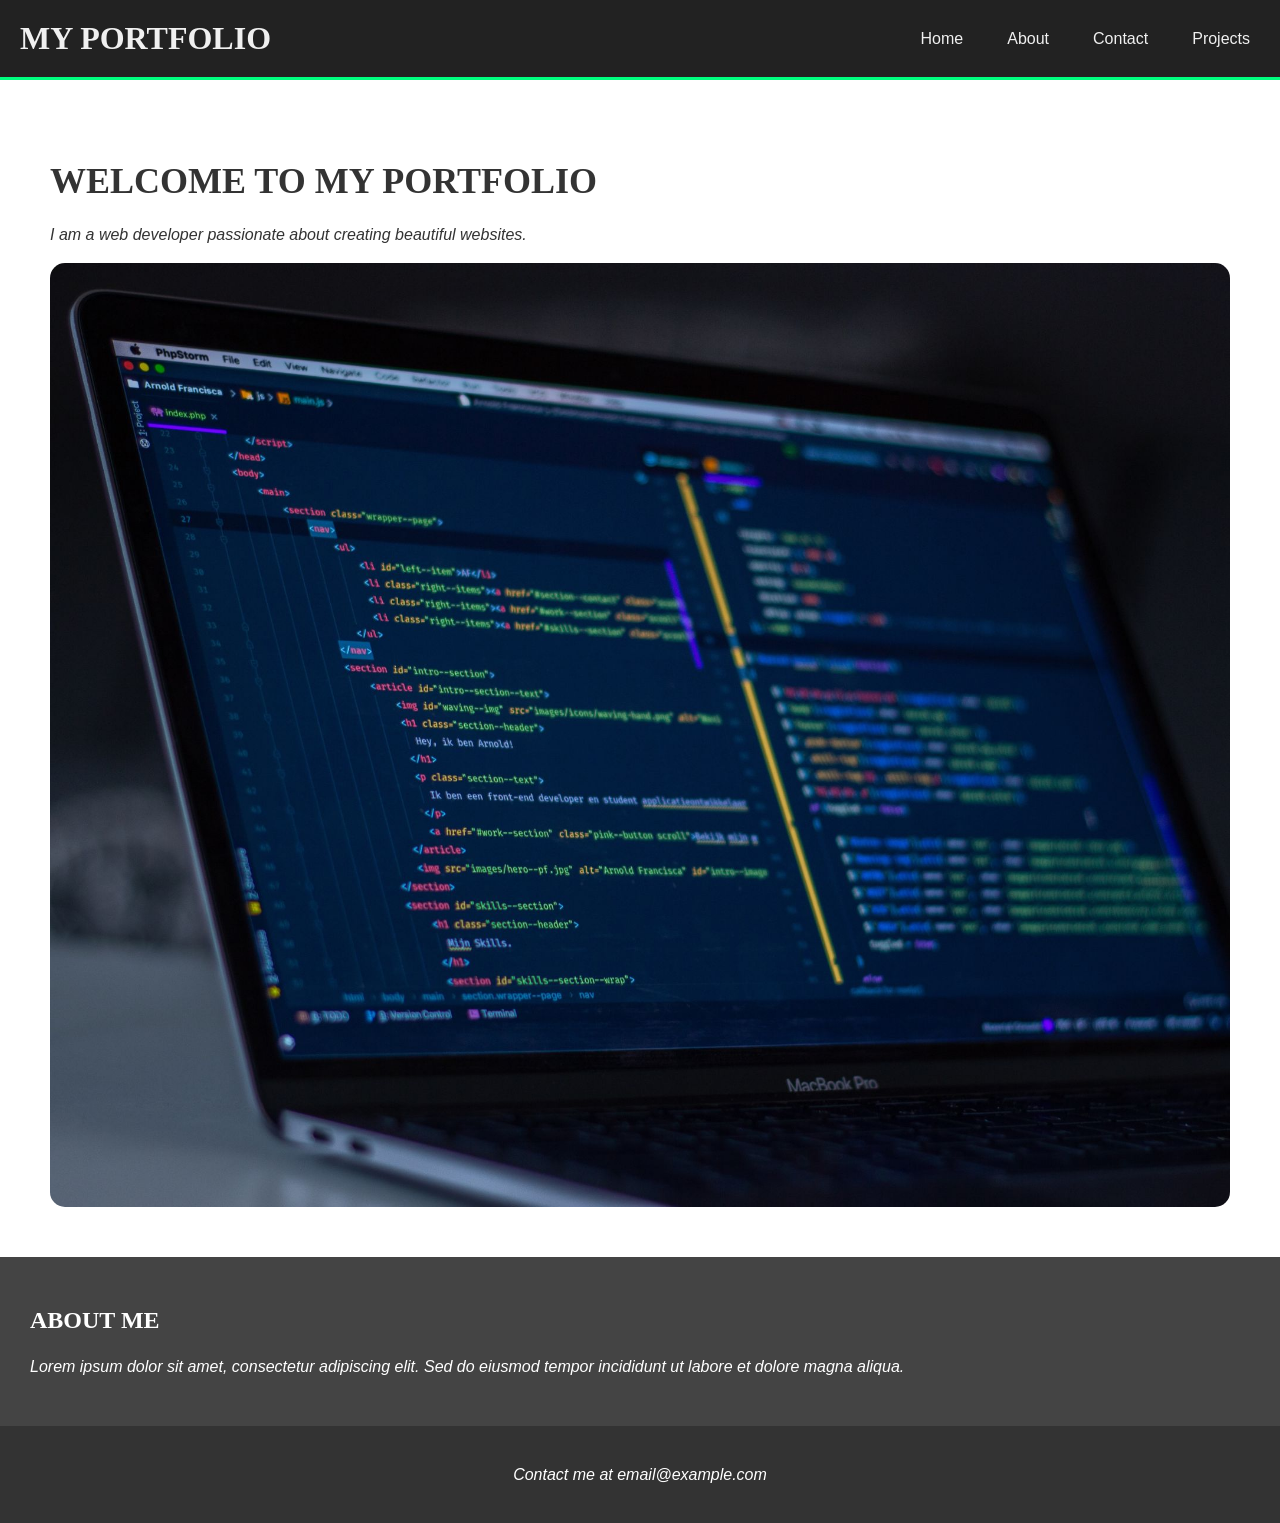
==== index.html @ 85259066 "Initial commit" ====
<!DOCTYPE html>
<html lang="en">
<head>
    <meta charset="UTF-8">
    <meta name="viewport" content="width=device-width, initial-scale=1.0">
    <title>Portfolio</title>
    <link rel="stylesheet" href="css/styles.css">
</head>
<body>
    <header class="header">
        <h1>My Portfolio</h1>
        <!-- Navigation missing -->
        <nav>
            <a href="index.html">Home</a>
            <a href="about.html">About</a>
            <a href="contact.html">Contact</a>
            <a href="projects.html">Projects</a>
        </nav>
    </header>

    <main class="hero">
        <h2>Welcome to My Portfolio</h2>
        <p>I am a web developer passionate about creating beautiful websites.</p>
        <img src="images/hero.jpg" alt="Hero-image" title="Hero image" />
    </main>

    <section class="intro">
        <h2>About Me</h2>
        <p>Lorem ipsum dolor sit amet, consectetur adipiscing elit. Sed do eiusmod tempor incididunt ut labore et dolore magna aliqua.</p>
    </section>

    <footer class="footer">
        <p>Contact me at email@example.com</p>
    </footer>
</body>
</html>
---- css/styles.css ----
/* General styling */
body {
    font-family: Arial;
    margin: 0;
    padding: 0;
    color: #333;
}

/* Header styling with missing alignment */
.header {
    background-color: #222;
    color: #f0f0f0;
    padding: 20px;
    display: flex;
    justify-content: space-between;
    align-items: center;
    border-bottom: 3px solid #00ff7f;
}

.header h1 {
    margin: 0;
    color: #f0f0f0;
}

/* Navigation styling missing completely */
nav{
    display: flex;
    gap:1.5rem
}

nav a{
    color: #f0f0f0;
    text-align: right;
    text-decoration: none;
    transition: color 0.3s ease;
    padding: 5px 10px;
    border-radius: 4px;
}

/* Pseudo-classes*/
nav a:active {
  color: #00ff7f;
}

/*About styling*/
#background {
    padding: 50px;
    color: #ffffff;
    background-color: #333;
    border: 2px solid #00ff7f;
    border-radius: 10px;
    margin: 20px;
}

/* Combination selectors*/
#background p + h2 {
    margin-bottom: 15px;
    font-style: italic;
}

#my-photo {
    background-color: #333;
    border-radius: 10px;
    color: #ffffff;
    padding: 50px;
    margin: 20px;
}

/* Responsive adjustments */
@media (max-width: 768px) {
  #background {
    padding: 20px;
  }
}

/* Hero styling*/
.hero {
    padding: 50px;
    background-size:auto;
    background-position: center;
    color: #333;
}

.hero h2 {
    font-size: 36px;
    margin-bottom: 20px;
}

.hero img{
    width: 100%;
    display: block;
    margin: 0 auto;
}

/* Intro styling*/
.intro {
    padding: 30px;
    background-color: #444;
    color: #ffffff;
}
/* Form styling with hover effect */
form {
    max-width: 600px;
    margin: 20px auto 20px auto;
    padding: 20px;
    background-color: #333;
    border-radius: 10px;
    border: 2px solid #00ff7f;
}

form h2 {
    font-size: 1.2rem;
    margin-bottom: 15px;
    color: #ffffff;
    border-bottom: 2px solid#00ff7f;
    padding-bottom: 5px;
}

form h3{
    color: #ffffff;
    margin-bottom: 0;
}

form label {
    display: block;
    margin-bottom: 5px;
    font-weight: bold;
    color: #ffffff;
}

form input,
form textarea,
form select {
    display: block;
    margin-bottom: 20px;
    padding: 10px;
    border: 1px solid #00ff7f;
    border-radius: 5px;
    font-size: 16px;
}

input:focus,
textarea:focus,
select:focus {
    outline: none;
    border-color: #00ff7f;
    box-shadow: 0 2px 8px #00ff7f;
}

/* Grid layout for communication type option */
#communication-type{
    display: inline-grid;
    grid-template-columns: 0fr 1fr;
    border: none;
}

/* Button styling with hover effect */
form button {
    background-color: #ffffff;
    font-weight: bold;
    color: #333;
    border: none;
    padding: 10px 20px;
    border-radius: 5px;
    cursor: pointer;
    transition: background-color 0.3s ease;
    margin-top: 10px;
}

form button:hover {
    background-color: #00ff7f;
}

/* Box model demonstration (margin, padding, border) */
.box-demo {
  margin: 20px;
  padding: 10px;
  border: 3px solid #006d5b;
  background-color: #f9f9f9;
}

/* Block vs inline elements */
.block-example {
  display: block;
  width: 100%;
  background-color: #444;
  color: #fff;
  margin-bottom: 10px;
}

.inline-example {
  display: inline;
  color: #f4ce14;
  font-weight: bold;
  border-bottom: 2px dashed #f4ce14;
}


/* Table styling with hover effect */
table {
    border-collapse: collapse;
    width: 100%;
    margin: 20px 0;
}

th, td {
    border: 1px solid #222222;
    padding: 8px;
    text-align: left;
}

thead{
    color: #ffffff;
    background-color: grey;
}

tbody tr:hover {
  background-color: #e6ffe6;
  color: #222;
}
img {
    max-width: 100%;
    height: auto;
    border-radius: 15px;
}

/* Projects section styling */
.projects {
    grid-template-columns: repeat(auto-fit, minmax(500px, 1fr));
    gap: 20px;
    padding: 20px;
}

.projects img {
    border: 2px solid #00ff7f;
    transition: transform 0.3s ease;
}

/*  Text and colour styling variety */
h1, h2{
  text-transform: uppercase;
  font-family:Georgia, 'Times New Roman', Times, serif
}

p {
  line-height: 1.6;
  font-style: italic;
}

/* Footer styling with incorrect alignment */
.footer {
    background-color: #333;
    color: #ffffff;
    padding: 20px;
    /* Wrong alignment */
    text-align: center;
}
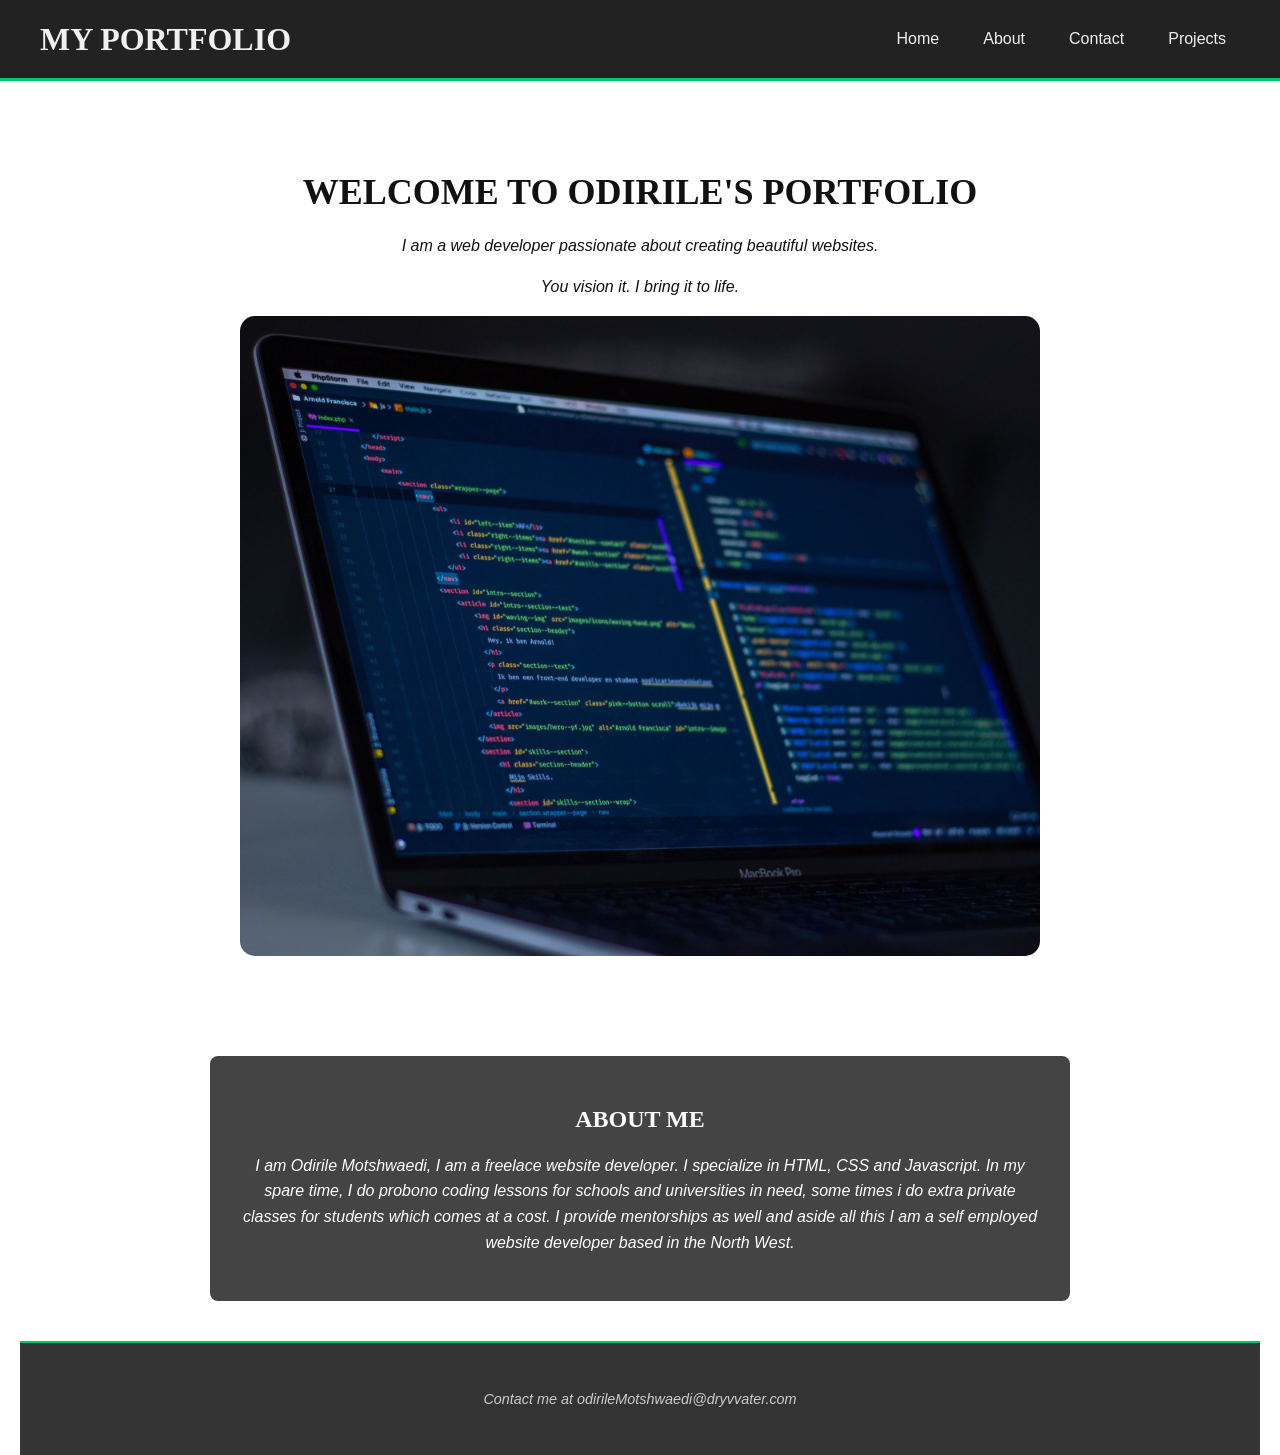
==== commit a09b57f9: "added screenshots and wireframe document" ====
--- a/index.html
+++ b/index.html
@@ -19,18 +19,19 @@
     </header>
 
     <main class="hero">
-        <h2>Welcome to My Portfolio</h2>
-        <p>I am a web developer passionate about creating beautiful websites.</p>
-        <img src="images/hero.jpg" alt="Hero-image" title="Hero image" />
+        <h2>Welcome to Odirile's Portfolio</h2>
+        <p>I am a web developer passionate about creating beautiful websites. </p>
+        <p>You vision it. I bring it to life.</p>
+        <img src="images/hero.jpg" alt="Hero-image" title="Hero image">
     </main>
 
     <section class="intro">
         <h2>About Me</h2>
-        <p>Lorem ipsum dolor sit amet, consectetur adipiscing elit. Sed do eiusmod tempor incididunt ut labore et dolore magna aliqua.</p>
+        <p>I am Odirile Motshwaedi, I am a freelace website developer. I specialize in HTML, CSS and Javascript. In my spare time, I do probono coding lessons for schools and universities in need, some times i do extra private classes for students which comes at a cost. I provide mentorships as well and aside all this I am a self employed website developer based in the North West.</p>
     </section>
 
     <footer class="footer">
-        <p>Contact me at email@example.com</p>
+        <p>Contact me at odirileMotshwaedi@dryvvater.com</p>
     </footer>
 </body>
 </html>
--- a/css/styles.css
+++ b/css/styles.css
@@ -10,11 +10,11 @@
 .header {
     background-color: #222;
     color: #f0f0f0;
-    padding: 20px;
+    padding: 20px 40px;
     display: flex;
     justify-content: space-between;
     align-items: center;
-    border-bottom: 3px solid #00ff7f;
+    border-bottom: 3px solid #00cc66;
 }
 
 .header h1 {
@@ -25,7 +25,9 @@
 /* Navigation styling missing completely */
 nav{
     display: flex;
-    gap:1.5rem
+    gap: 1rem;
+    align-items: center;
+    flex-wrap: wrap;
 }
 
 nav a{
@@ -33,13 +35,13 @@
     text-align: right;
     text-decoration: none;
     transition: color 0.3s ease;
-    padding: 5px 10px;
+    padding: 10px 14px;
     border-radius: 4px;
 }
 
 /* Pseudo-classes*/
 nav a:active {
-  color: #00ff7f;
+  color: #00994d;
 }
 
 /*About styling*/
@@ -47,7 +49,7 @@
     padding: 50px;
     color: #ffffff;
     background-color: #333;
-    border: 2px solid #00ff7f;
+    border: 2px solid #00cc66;
     border-radius: 10px;
     margin: 20px;
 }
@@ -75,10 +77,11 @@
 
 /* Hero styling*/
 .hero {
-    padding: 50px;
-    background-size:auto;
-    background-position: center;
-    color: #333;
+    padding: 60px 20px;
+    max-width: 1200px;
+    margin: 0 auto;
+    text-align: center;
+    color: #111;
 }
 
 .hero h2 {
@@ -90,6 +93,7 @@
     width: 100%;
     display: block;
     margin: 0 auto;
+    max-width: 800px;
 }
 
 /* Intro styling*/
@@ -97,28 +101,36 @@
     padding: 30px;
     background-color: #444;
     color: #ffffff;
-}
+    max-width: 800px;
+    margin: 40px auto;
+    border-radius: 8px;
+}
+.intro h2, p{
+    text-align: center;
+}
+
 /* Form styling with hover effect */
 form {
     max-width: 600px;
-    margin: 20px auto 20px auto;
-    padding: 20px;
+    margin: 40px auto;
+    padding: 30px;
     background-color: #333;
     border-radius: 10px;
-    border: 2px solid #00ff7f;
+    border: 2px solid #00cc66;
 }
 
 form h2 {
-    font-size: 1.2rem;
+    font-size: 1.4rem;
     margin-bottom: 15px;
     color: #ffffff;
-    border-bottom: 2px solid#00ff7f;
+    border-bottom: 2px solid #00cc66;
     padding-bottom: 5px;
 }
 
 form h3{
-    color: #ffffff;
-    margin-bottom: 0;
+    font-size: 1.1rem;
+    color: #ffffff;
+    margin-top: 20px;
 }
 
 form label {
@@ -128,71 +140,82 @@
     color: #ffffff;
 }
 
+/*form inputs*/
 form input,
 form textarea,
 form select {
     display: block;
     margin-bottom: 20px;
     padding: 10px;
-    border: 1px solid #00ff7f;
+    border: 1px solid #00cc66;
     border-radius: 5px;
     font-size: 16px;
-}
-
+    width: 100%;
+    box-sizing: border-box;
+}
+
+/*Form fu=ocus styles*/
 input:focus,
 textarea:focus,
 select:focus {
     outline: none;
-    border-color: #00ff7f;
-    box-shadow: 0 2px 8px #00ff7f;
+    border-color: #00cc66;
+    box-shadow: 0 2px 8px #00cc66;
 }
 
 /* Grid layout for communication type option */
 #communication-type{
-    display: inline-grid;
-    grid-template-columns: 0fr 1fr;
+    display: grid;
+    grid-template-columns: auto 1fr;
+    gap: 10px;
     border: none;
 }
 
 /* Button styling with hover effect */
 form button {
-    background-color: #ffffff;
+    display: block;
+    background-color: #00cc66;
     font-weight: bold;
-    color: #333;
+    color: #ffffff;
+    width: 100%;
     border: none;
-    padding: 10px 20px;
-    border-radius: 5px;
+    padding: 12px 24px;
+    border-radius: 6px;
     cursor: pointer;
     transition: background-color 0.3s ease;
     margin-top: 10px;
 }
 
 form button:hover {
-    background-color: #00ff7f;
+    background-color: #00994d;
 }
 
 /* Box model demonstration (margin, padding, border) */
 .box-demo {
-  margin: 20px;
-  padding: 10px;
-  border: 3px solid #006d5b;
-  background-color: #f9f9f9;
+    margin: 30px;
+    padding: 20px;
+    border: 5px solid #00994d;
+    background-color: #f9f9f9;
+    text-align: center;
+    max-width: 400px;
+    margin-left: auto;
+    margin-right: auto;
 }
 
 /* Block vs inline elements */
 .block-example {
-  display: block;
-  width: 100%;
-  background-color: #444;
-  color: #fff;
-  margin-bottom: 10px;
+    display: block;
+    width: 100%;
+    background-color: #333;
+    color: #ffffff;
+    margin-bottom: 10px;
 }
 
 .inline-example {
-  display: inline;
-  color: #f4ce14;
-  font-weight: bold;
-  border-bottom: 2px dashed #f4ce14;
+    display: inline;
+    color: #b38f00;
+    font-weight: bold;
+    border-bottom: 2px dashed #b38f00;
 }
 
 
@@ -211,12 +234,12 @@
 
 thead{
     color: #ffffff;
-    background-color: grey;
+    background-color: #444;
 }
 
 tbody tr:hover {
-  background-color: #e6ffe6;
-  color: #222;
+    background-color: #00994d;
+    color: #ffffff;
 }
 img {
     max-width: 100%;
@@ -226,32 +249,52 @@
 
 /* Projects section styling */
 .projects {
-    grid-template-columns: repeat(auto-fit, minmax(500px, 1fr));
-    gap: 20px;
+    display: grid;
+    grid-template-columns: repeat(auto-fit, minmax(300px, 1fr));
+    gap: 30px;
+    padding: 40px;
+    max-width: 1200px;
+    margin: 0 auto;
+}
+
+.projects section{
+    background: #f9f9f9;
+    border-radius: 8px;
     padding: 20px;
+    text-align: center;
+    box-shadow: 0 2px 6px rgba(0,0,0,0.1);
+    transition: transform 0.3s ease, box-shadow 0.3s ease;
+}
+
+.projects section:hover {
+    transform: translateY(-10px);
+    box-shadow: 0 6px 12px rgba(0,0,0,0.15);
 }
 
 .projects img {
-    border: 2px solid #00ff7f;
+    border: 2px solid #00cc66;
     transition: transform 0.3s ease;
 }
 
-/*  Text and colour styling variety */
+/* Text and colour styling variety */
 h1, h2{
-  text-transform: uppercase;
-  font-family:Georgia, 'Times New Roman', Times, serif
+    text-transform: uppercase;
+    font-family:Georgia, 'Times New Roman', Times, serif
 }
 
 p {
-  line-height: 1.6;
-  font-style: italic;
-}
-
-/* Footer styling with incorrect alignment */
+    line-height: 1.6;
+    font-style: italic;
+}
+
+/* Footer styling with correct alignment */
 .footer {
-    background-color: #333;
-    color: #ffffff;
-    padding: 20px;
-    /* Wrong alignment */
-    text-align: center;
+    text-align: center;
+    font-size: 0.9rem;
+    background-color: #333;
+    color: #ccc;
+    padding: 30px 20px;
+    max-width: 1200px;
+    margin: 0 auto;
+    border-top: 2px solid #00cc66;
 }
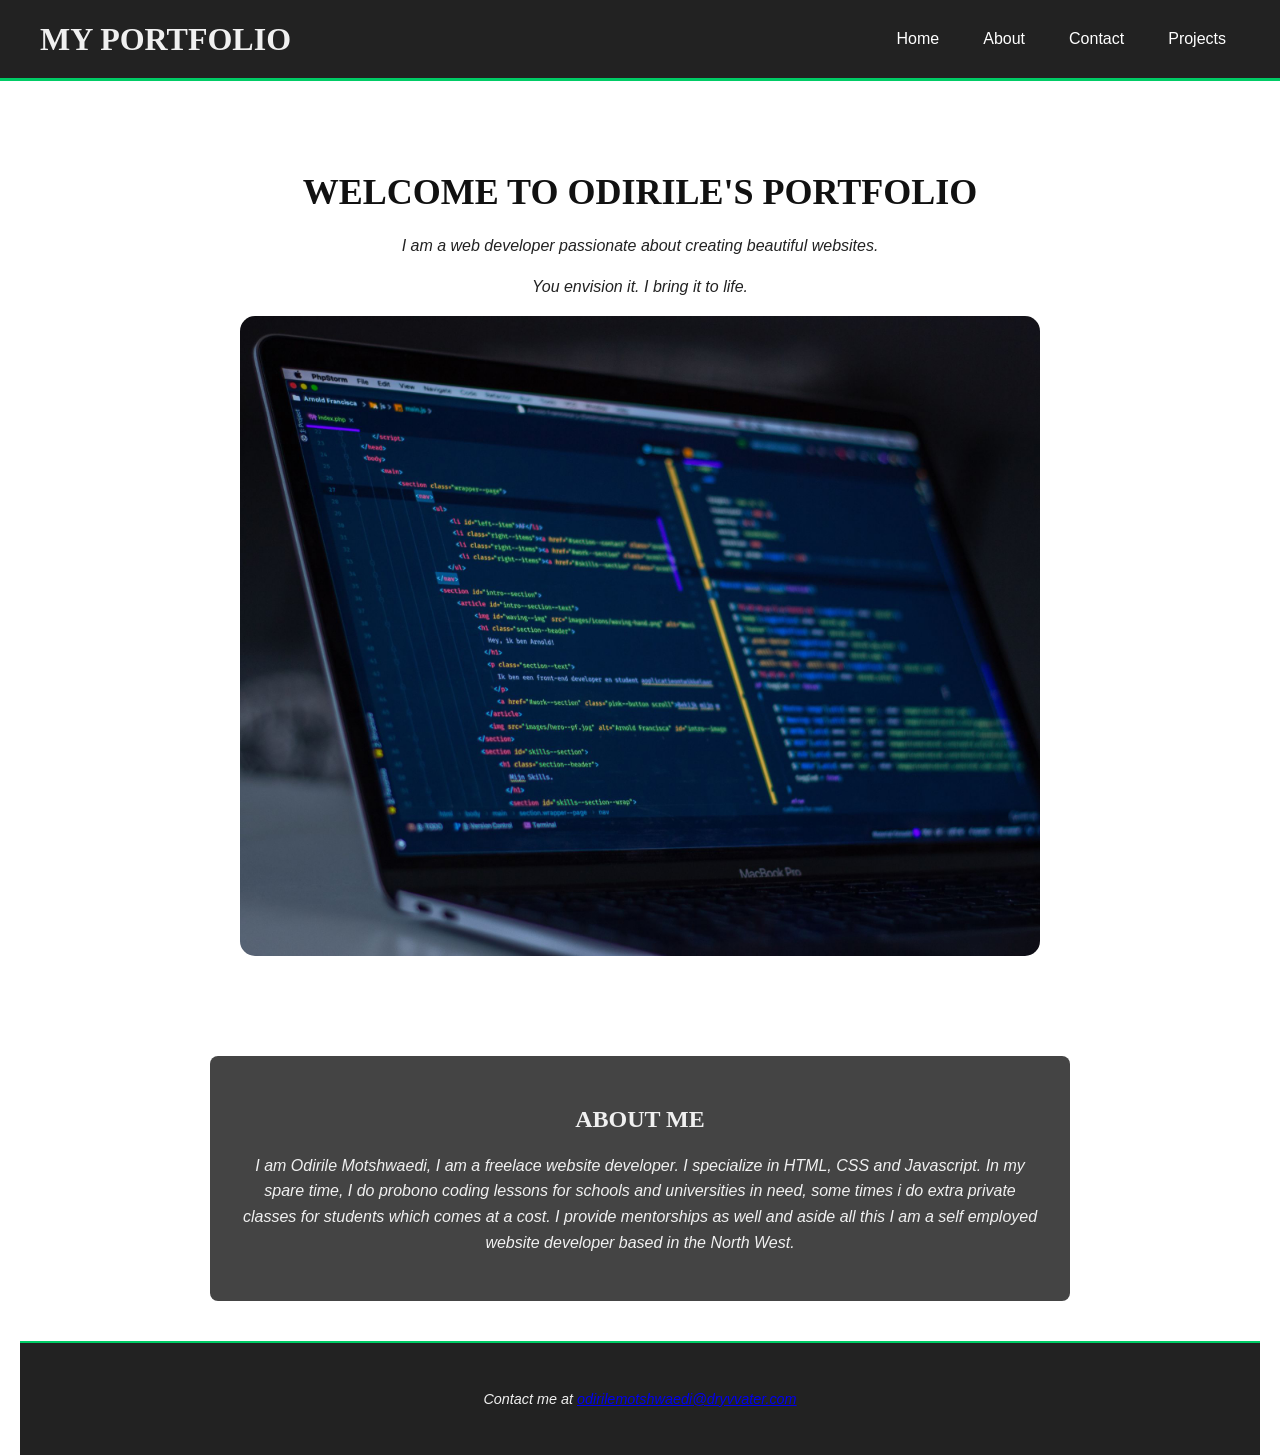
==== commit bc18fb9c: "Fixed all minor issues on all files" ====
--- a/index.html
+++ b/index.html
@@ -3,14 +3,15 @@
 <head>
     <meta charset="UTF-8">
     <meta name="viewport" content="width=device-width, initial-scale=1.0">
-    <title>Portfolio</title>
+    <meta name="description" content="Portfolio of Odirile Motshwaedi, freelance web developer in South Africa specializing in HTML, CSS, and JavaScript. Passionate about creating accessible, modern websites.">
+    <title>Odirile Motshwaedi | Freelance Web Developer Portfolio</title>
     <link rel="stylesheet" href="css/styles.css">
 </head>
 <body>
     <header class="header">
         <h1>My Portfolio</h1>
-        <!-- Navigation missing -->
-        <nav>
+        <!-- Navigation-->
+        <nav aria-label="Main Navigation">
             <a href="index.html">Home</a>
             <a href="about.html">About</a>
             <a href="contact.html">Contact</a>
@@ -18,20 +19,30 @@
         </nav>
     </header>
 
-    <main class="hero">
+    <!--Hero section including hero image-->
+    <main class="hero" role="main">
         <h2>Welcome to Odirile's Portfolio</h2>
         <p>I am a web developer passionate about creating beautiful websites. </p>
-        <p>You vision it. I bring it to life.</p>
-        <img src="images/hero.jpg" alt="Hero-image" title="Hero image">
+        <p>You envision it. I bring it to life.</p>
+        <img
+            src="images/hero.jpg"
+            alt="Hero banner showcasing web development portfolio with modern design elements"
+            title="Hero image"
+        >
     </main>
 
+    <!--Intro section with a brief description about the developer-->
     <section class="intro">
         <h2>About Me</h2>
         <p>I am Odirile Motshwaedi, I am a freelace website developer. I specialize in HTML, CSS and Javascript. In my spare time, I do probono coding lessons for schools and universities in need, some times i do extra private classes for students which comes at a cost. I provide mentorships as well and aside all this I am a self employed website developer based in the North West.</p>
     </section>
 
-    <footer class="footer">
-        <p>Contact me at odirileMotshwaedi@dryvvater.com</p>
+    <footer class="footer" aria-label="Contact information">
+        <p>Contact me at
+            <a href="mailto:odirilemotshwaedi@dryvvater.com"
+            aria-label="Email Odirile Motshwaedi"
+            >odirilemotshwaedi@dryvvater.com</a>
+        </p>
     </footer>
 </body>
 </html>
--- a/css/styles.css
+++ b/css/styles.css
@@ -9,7 +9,7 @@
 /* Header styling with missing alignment */
 .header {
     background-color: #222;
-    color: #f0f0f0;
+    color: #ffffff;
     padding: 20px 40px;
     display: flex;
     justify-content: space-between;
@@ -31,17 +31,24 @@
 }
 
 nav a{
-    color: #f0f0f0;
-    text-align: right;
+    color: #ffffff;
     text-decoration: none;
-    transition: color 0.3s ease;
+    transition: color 0.3s ease, background-color 0.3s ease;
     padding: 10px 14px;
     border-radius: 4px;
 }
 
 /* Pseudo-classes*/
-nav a:active {
-  color: #00994d;
+nav a:active,
+nav a:hover{
+    color: #006633;
+    background-color: #111111;
+}
+
+nav a:focus {
+    outline: 2px solid #00cc66;
+    outline-offset: 2px;
+    background-color: #111111;;
 }
 
 /*About styling*/
@@ -81,12 +88,13 @@
     max-width: 1200px;
     margin: 0 auto;
     text-align: center;
-    color: #111;
+    color: #222;
 }
 
 .hero h2 {
     font-size: 36px;
     margin-bottom: 20px;
+    color: #111;
 }
 
 .hero img{
@@ -100,21 +108,24 @@
 .intro {
     padding: 30px;
     background-color: #444;
-    color: #ffffff;
+    color: #f0f0f0;
     max-width: 800px;
     margin: 40px auto;
     border-radius: 8px;
 }
-.intro h2, p{
+
+.intro h2,
+.intro p {
     text-align: center;
 }
 
 /* Form styling with hover effect */
 form {
+    color: #f0f0f0;
     max-width: 600px;
     margin: 40px auto;
     padding: 30px;
-    background-color: #333;
+    background-color: #222;
     border-radius: 10px;
     border: 2px solid #00cc66;
 }
@@ -137,7 +148,7 @@
     display: block;
     margin-bottom: 5px;
     font-weight: bold;
-    color: #ffffff;
+    color: #f0f0f0;
 }
 
 /*form inputs*/
@@ -154,7 +165,7 @@
     box-sizing: border-box;
 }
 
-/*Form fu=ocus styles*/
+/*Form focus styles*/
 input:focus,
 textarea:focus,
 select:focus {
@@ -174,7 +185,7 @@
 /* Button styling with hover effect */
 form button {
     display: block;
-    background-color: #00cc66;
+    background-color: #006633;
     font-weight: bold;
     color: #ffffff;
     width: 100%;
@@ -187,14 +198,16 @@
 }
 
 form button:hover {
-    background-color: #00994d;
+    background-color: #00cc66;
+    color: #000000;
+    box-shadow: 0 2px 6px rgba(0,0,0,0.3);
 }
 
 /* Box model demonstration (margin, padding, border) */
 .box-demo {
     margin: 30px;
     padding: 20px;
-    border: 5px solid #00994d;
+    border: 5px solid #00cc66;
     background-color: #f9f9f9;
     text-align: center;
     max-width: 400px;
@@ -234,20 +247,22 @@
 
 thead{
     color: #ffffff;
-    background-color: #444;
+    background-color: #222;
 }
 
 tbody tr:hover {
-    background-color: #00994d;
-    color: #ffffff;
-}
+    background-color: #006633;
+    color: #ffffff;
+    border-left: 4px solid #00cc66; 
+}
+
 img {
     max-width: 100%;
     height: auto;
     border-radius: 15px;
 }
 
-/* Projects section styling */
+/* Projects section styling with hover effects */
 .projects {
     display: grid;
     grid-template-columns: repeat(auto-fit, minmax(300px, 1fr));
@@ -257,16 +272,24 @@
     margin: 0 auto;
 }
 
-.projects section{
+.projects article{
     background: #f9f9f9;
     border-radius: 8px;
     padding: 20px;
     text-align: center;
     box-shadow: 0 2px 6px rgba(0,0,0,0.1);
     transition: transform 0.3s ease, box-shadow 0.3s ease;
-}
-
-.projects section:hover {
+    cursor: pointer;
+}
+
+.projects h2{
+    text-align: center;
+    color: #111;
+    margin-bottom: 10px;
+    font-size: 1.25rem;
+}
+
+.projects article:hover {
     transform: translateY(-10px);
     box-shadow: 0 6px 12px rgba(0,0,0,0.15);
 }
@@ -274,6 +297,17 @@
 .projects img {
     border: 2px solid #00cc66;
     transition: transform 0.3s ease;
+}
+
+.projects img:hover {
+    transform: scale(1.05); 
+}
+
+.projects p {
+    font-size: 0.95rem;
+    color: #333;
+    margin-top: 10px;
+    line-height: 1.5;
 }
 
 /* Text and colour styling variety */
@@ -291,8 +325,8 @@
 .footer {
     text-align: center;
     font-size: 0.9rem;
-    background-color: #333;
-    color: #ccc;
+    background-color: #222;
+    color: #f0f0f0;
     padding: 30px 20px;
     max-width: 1200px;
     margin: 0 auto;
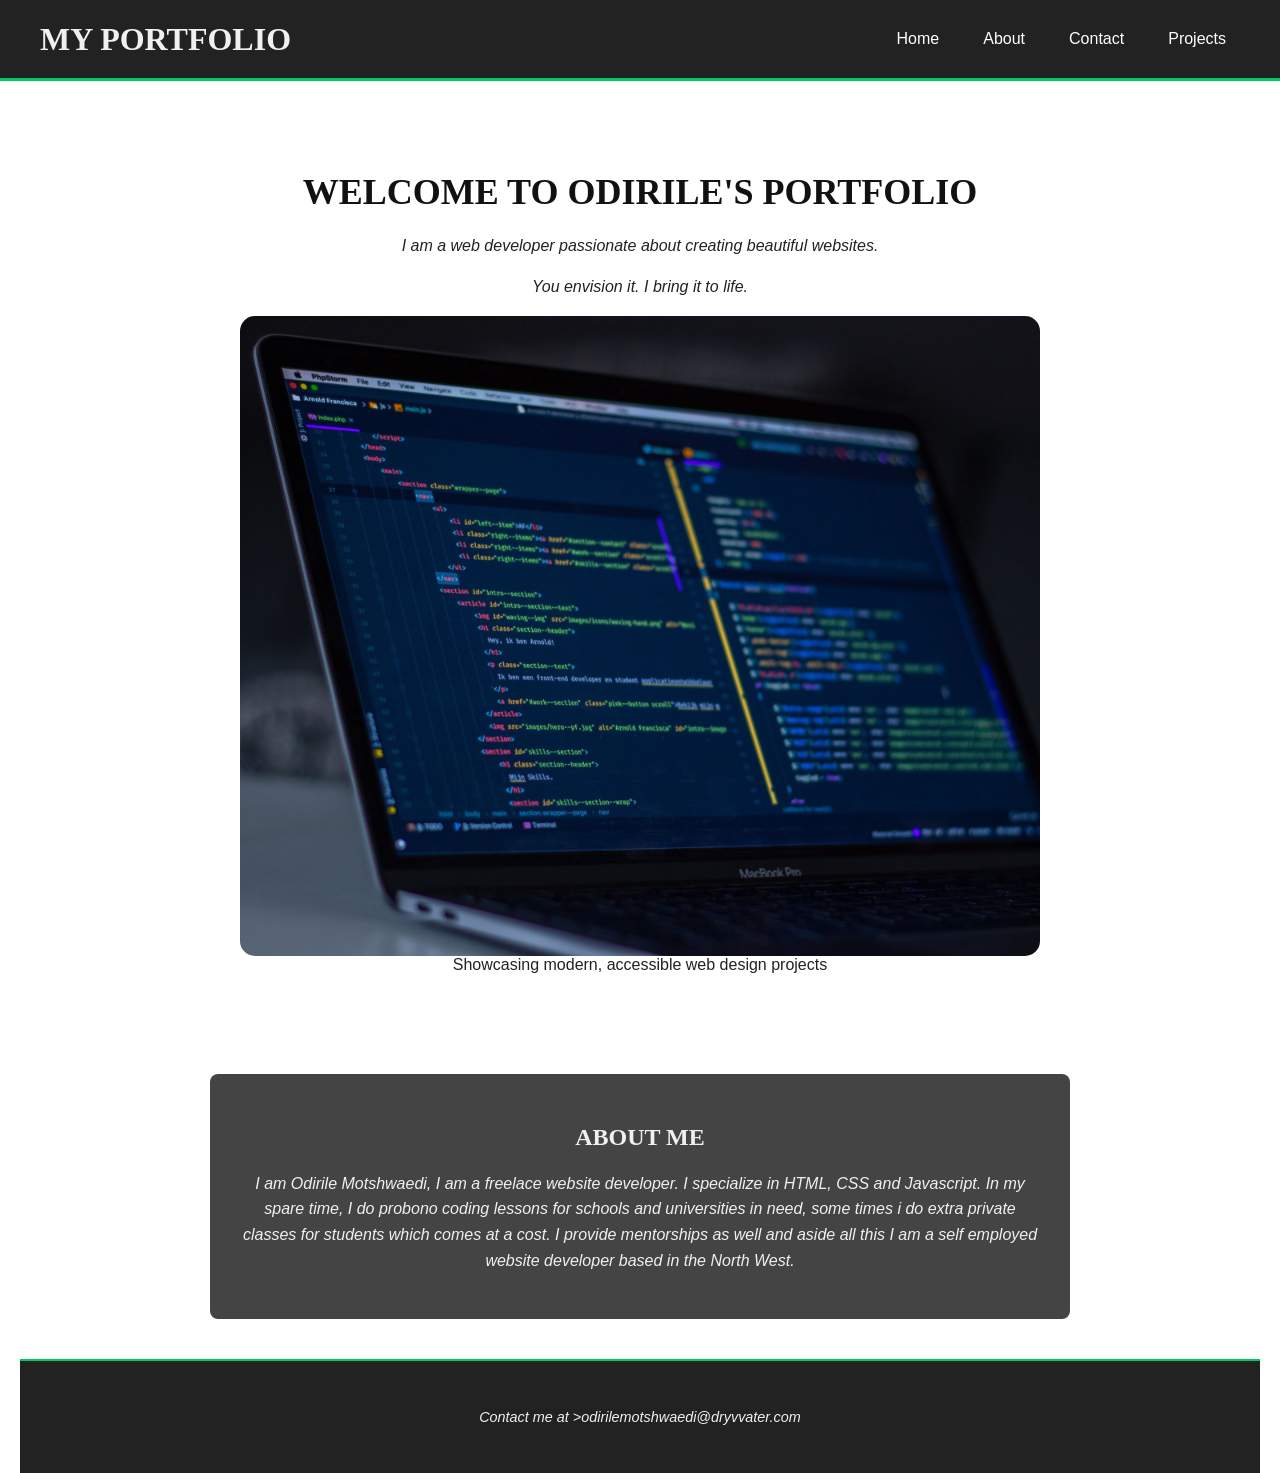
==== commit 309ef120: "Final fixed to all pages" ====
--- a/index.html
+++ b/index.html
@@ -29,6 +29,7 @@
             alt="Hero banner showcasing web development portfolio with modern design elements"
             title="Hero image"
         >
+        <figcaption>Showcasing modern, accessible web design projects</figcaption>
     </main>
 
     <!--Intro section with a brief description about the developer-->
@@ -41,6 +42,7 @@
         <p>Contact me at
             <a href="mailto:odirilemotshwaedi@dryvvater.com"
             aria-label="Email Odirile Motshwaedi"
+            rel="noopener noreferrer"></a>
             >odirilemotshwaedi@dryvvater.com</a>
         </p>
     </footer>
--- a/css/styles.css
+++ b/css/styles.css
@@ -40,15 +40,21 @@
 
 /* Pseudo-classes*/
 nav a:active,
-nav a:hover{
-    color: #006633;
-    background-color: #111111;
+nav a:hover,
+nav a:focus{
+    color: #00cc66;
+    background-color: #1a1a1a;
 }
 
 nav a:focus {
-    outline: 2px solid #00cc66;
-    outline-offset: 2px;
-    background-color: #111111;;
+    outline: 3px solid #00cc66;
+    outline-offset: 3px;
+}
+
+nav a:focus-visible,
+form button:focus-visible {
+    outline: 3px solid #00cc66;
+    outline-offset: 3px;
 }
 
 /*About styling*/
@@ -174,6 +180,32 @@
     box-shadow: 0 2px 8px #00cc66;
 }
 
+/* Button styling with hover effect */
+form button {
+    display: block;
+    background-color: #006633;
+    font-weight: bold;
+    color: #ffffff;
+    width: 100%;
+    border: none;
+    padding: 12px 24px;
+    border-radius: 6px;
+    cursor: pointer;
+    transition: background-color 0.3s ease;
+    margin-top: 10px;
+}
+
+form button:hover {
+    background-color: #00cc66;
+    color: #000000;
+    box-shadow: 0 2px 6px rgba(0,0,0,0.3);
+}
+
+form button:focus{
+    outline: 2px solid #00cc66;
+    outline-offset: 2px;
+}
+
 /* Grid layout for communication type option */
 #communication-type{
     display: grid;
@@ -182,27 +214,6 @@
     border: none;
 }
 
-/* Button styling with hover effect */
-form button {
-    display: block;
-    background-color: #006633;
-    font-weight: bold;
-    color: #ffffff;
-    width: 100%;
-    border: none;
-    padding: 12px 24px;
-    border-radius: 6px;
-    cursor: pointer;
-    transition: background-color 0.3s ease;
-    margin-top: 10px;
-}
-
-form button:hover {
-    background-color: #00cc66;
-    color: #000000;
-    box-shadow: 0 2px 6px rgba(0,0,0,0.3);
-}
-
 /* Box model demonstration (margin, padding, border) */
 .box-demo {
     margin: 30px;
@@ -231,7 +242,6 @@
     border-bottom: 2px dashed #b38f00;
 }
 
-
 /* Table styling with hover effect */
 table {
     border-collapse: collapse;
@@ -251,7 +261,7 @@
 }
 
 tbody tr:hover {
-    background-color: #006633;
+    background-color: #00cc66;
     color: #ffffff;
     border-left: 4px solid #00cc66; 
 }
@@ -291,7 +301,7 @@
 
 .projects article:hover {
     transform: translateY(-10px);
-    box-shadow: 0 6px 12px rgba(0,0,0,0.15);
+    box-shadow: 0 8px 16px rgba(0,0,0,0.2);
 }
 
 .projects img {
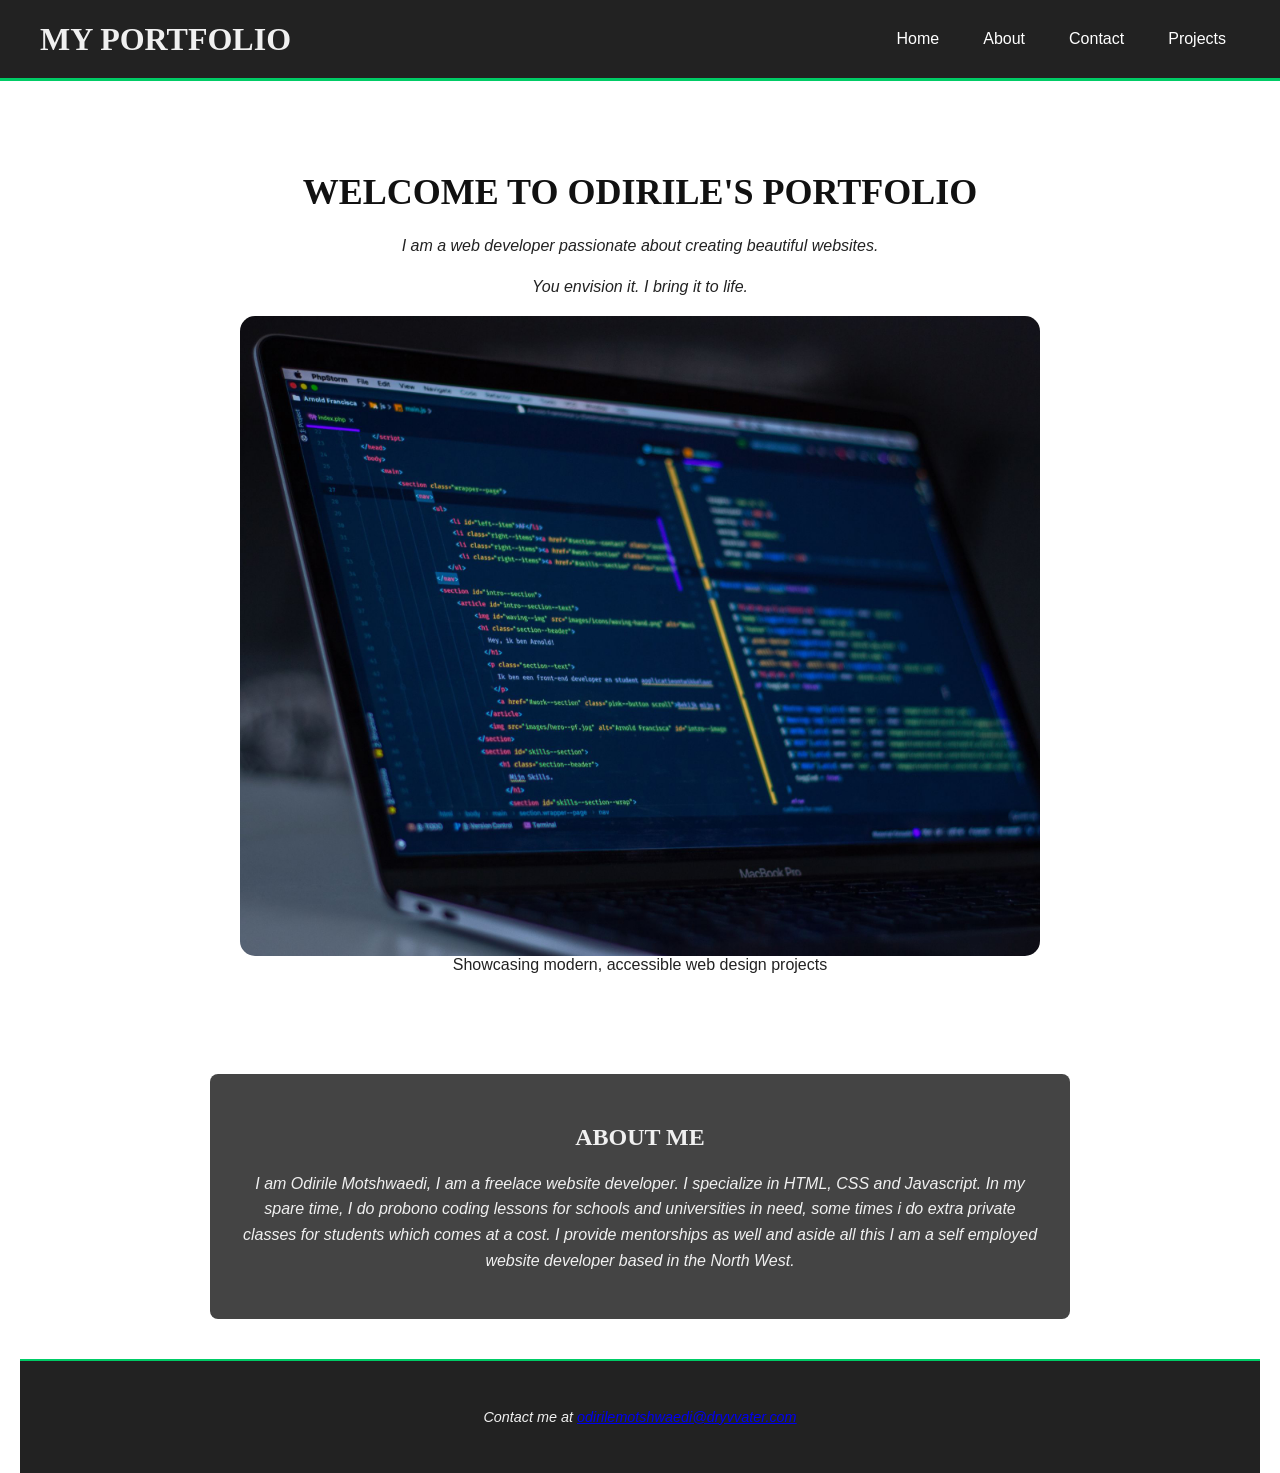
==== commit 2c05fff4: "Fixed footer type errors and wireframe pdf" ====
--- a/index.html
+++ b/index.html
@@ -39,10 +39,10 @@
     </section>
 
     <footer class="footer" aria-label="Contact information">
-        <p>Contact me at
+        <p>Contact me at 
             <a href="mailto:odirilemotshwaedi@dryvvater.com"
             aria-label="Email Odirile Motshwaedi"
-            rel="noopener noreferrer"></a>
+            rel="noopener noreferrer"
             >odirilemotshwaedi@dryvvater.com</a>
         </p>
     </footer>
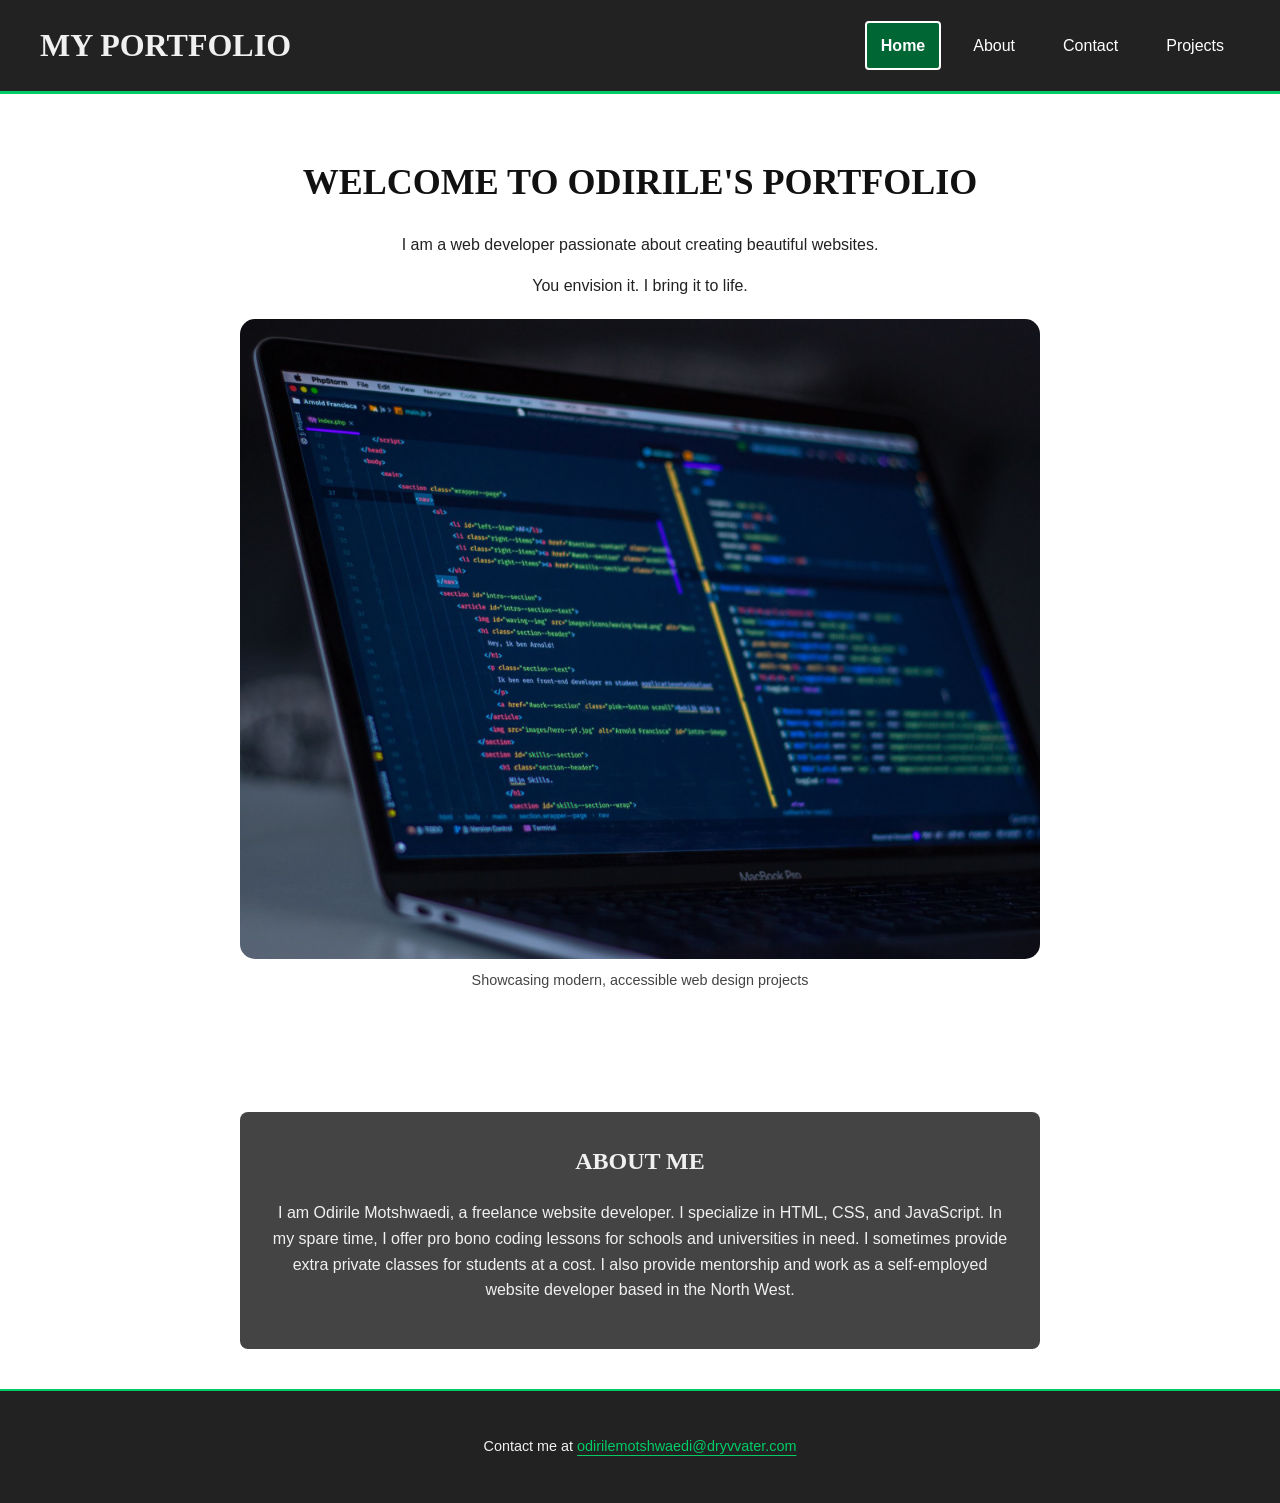
==== commit 3d75007d: "Improve portfolio accessibility, styling, and documentation" ====
--- a/index.html
+++ b/index.html
@@ -1,50 +1,98 @@
 <!DOCTYPE html>
 <html lang="en">
+
 <head>
     <meta charset="UTF-8">
     <meta name="viewport" content="width=device-width, initial-scale=1.0">
-    <meta name="description" content="Portfolio of Odirile Motshwaedi, freelance web developer in South Africa specializing in HTML, CSS, and JavaScript. Passionate about creating accessible, modern websites.">
+
+    <meta
+        name="description"
+        content="Portfolio of Odirile Motshwaedi, freelance web developer in South Africa specializing in HTML, CSS, and JavaScript. Passionate about creating accessible, modern websites."
+    >
+
     <title>Odirile Motshwaedi | Freelance Web Developer Portfolio</title>
+
     <link rel="stylesheet" href="css/styles.css">
 </head>
+
 <body>
+
     <header class="header">
         <h1>My Portfolio</h1>
-        <!-- Navigation-->
-        <nav aria-label="Main Navigation">
-            <a href="index.html">Home</a>
+
+        <!-- Navigation -->
+        <nav aria-label="Main navigation">
+            <a href="index.html" aria-current="page">Home</a>
             <a href="about.html">About</a>
             <a href="contact.html">Contact</a>
             <a href="projects.html">Projects</a>
         </nav>
     </header>
 
-    <!--Hero section including hero image-->
-    <main class="hero" role="main">
-        <h2>Welcome to Odirile's Portfolio</h2>
-        <p>I am a web developer passionate about creating beautiful websites. </p>
-        <p>You envision it. I bring it to life.</p>
-        <img
-            src="images/hero.jpg"
-            alt="Hero banner showcasing web development portfolio with modern design elements"
-            title="Hero image"
+    <main>
+
+        <!-- Hero section including hero image -->
+        <section class="hero" aria-labelledby="hero-heading">
+
+            <h2 id="hero-heading">
+                Welcome to Odirile's Portfolio
+            </h2>
+
+            <p>
+                I am a web developer passionate about creating beautiful websites.
+            </p>
+
+            <p>
+                You envision it. I bring it to life.
+            </p>
+
+            <figure>
+                <img
+                    src="images/hero.jpg"
+                    alt="Hero banner showcasing web development portfolio with modern design elements"
+                    width="800"
+                    height="450"
+                >
+
+                <figcaption>
+                    Showcasing modern, accessible web design projects
+                </figcaption>
+            </figure>
+
+        </section>
+
+        <!-- Introduction section -->
+        <section
+            class="intro"
+            aria-labelledby="intro-heading"
         >
-        <figcaption>Showcasing modern, accessible web design projects</figcaption>
+
+            <h2 id="intro-heading">About Me</h2>
+
+            <p>
+                I am Odirile Motshwaedi, a freelance website developer.
+                I specialize in HTML, CSS, and JavaScript. In my spare time,
+                I offer pro bono coding lessons for schools and universities
+                in need. I sometimes provide extra private classes for students
+                at a cost. I also provide mentorship and work as a self-employed
+                website developer based in the North West.
+            </p>
+
+        </section>
+
     </main>
 
-    <!--Intro section with a brief description about the developer-->
-    <section class="intro">
-        <h2>About Me</h2>
-        <p>I am Odirile Motshwaedi, I am a freelace website developer. I specialize in HTML, CSS and Javascript. In my spare time, I do probono coding lessons for schools and universities in need, some times i do extra private classes for students which comes at a cost. I provide mentorships as well and aside all this I am a self employed website developer based in the North West.</p>
-    </section>
-
-    <footer class="footer" aria-label="Contact information">
-        <p>Contact me at 
-            <a href="mailto:odirilemotshwaedi@dryvvater.com"
-            aria-label="Email Odirile Motshwaedi"
-            rel="noopener noreferrer"
-            >odirilemotshwaedi@dryvvater.com</a>
+    <footer class="footer">
+        <p>
+            Contact me at
+            <a
+                href="mailto:odirilemotshwaedi@dryvvater.com"
+                aria-label="Email Odirile Motshwaedi"
+            >
+                odirilemotshwaedi@dryvvater.com
+            </a>
         </p>
     </footer>
+
 </body>
-</html>
+</html>
--- a/css/styles.css
+++ b/css/styles.css
@@ -1,9 +1,36 @@
 /* General styling */
 body {
-    font-family: Arial;
+    font-family: Arial, Helvetica, sans-serif;
     margin: 0;
     padding: 0;
     color: #333;
+    line-height: 1.6;
+}
+
+*{
+    box-sizing: border-box;
+}
+    
+.container {
+    width: min(100% - 40px, 1200px);
+    margin-inline: auto;
+}
+
+/* Standard section spacing */
+section {
+    margin-block: 40px;
+}
+
+/* Consistent heading spacing */
+section h2 {
+    margin-top: 0;
+    margin-bottom: 20px;
+}
+
+/* Consistent paragraph spacing */
+section p {
+    margin-bottom: 16px;
+    line-height: 1.6;
 }
 
 /* Header styling with missing alignment */
@@ -14,6 +41,7 @@
     display: flex;
     justify-content: space-between;
     align-items: center;
+    gap: 20px;
     border-bottom: 3px solid #00cc66;
 }
 
@@ -35,63 +63,92 @@
     text-decoration: none;
     transition: color 0.3s ease, background-color 0.3s ease;
     padding: 10px 14px;
+    border: 2px solid transparent;
     border-radius: 4px;
 }
 
-/* Pseudo-classes*/
-nav a:active,
-nav a:hover,
-nav a:focus{
-    color: #00cc66;
-    background-color: #1a1a1a;
-}
-
-nav a:focus {
-    outline: 3px solid #00cc66;
-    outline-offset: 3px;
-}
-
+/*Visited links*/
+nav a:visited {
+    color: #d9f2e3;
+}
+
+/*Hover state*/
+nav a:hover{
+    color: #ffffff;
+    background-color: #006633;
+    border-color: #00cc66;
+}
+
+/*Active page state*/
+nav a[aria-current="page"]{
+    background-color: #006633; 
+    color: #ffffff;
+    border: 2px solid #ffffff;
+    font-weight: bold;
+}
+
+/*Keyboard focus state*/
 nav a:focus-visible,
 form button:focus-visible {
-    outline: 3px solid #00cc66;
-    outline-offset: 3px;
+    outline: 3px solid #ffcc00;
+    outline-offset: 4px;
+    background-color: #006633;
+    color: #ffffff;
+}
+
+/*Active link when pressed*/
+nav a:active{
+    background-color: #004d26;
+    color: #ffffff;
 }
 
 /*About styling*/
 #background {
-    padding: 50px;
+    max-width: 1200px;
+    width: calc(100% - 40px);
+    margin: 40px auto;
+    padding: 40px;
     color: #ffffff;
     background-color: #333;
     border: 2px solid #00cc66;
     border-radius: 10px;
-    margin: 20px;
 }
 
 /* Combination selectors*/
-#background p + h2 {
+#background h2 {
     margin-bottom: 15px;
     font-style: italic;
 }
 
 #my-photo {
-    background-color: #333;
+    text-align: center;
+    max-width: 600px;
+    background-color: #333333;
+    border: 2px solid #00cc66;
     border-radius: 10px;
-    color: #ffffff;
-    padding: 50px;
-    margin: 20px;
-}
-
-/* Responsive adjustments */
-@media (max-width: 768px) {
-  #background {
-    padding: 20px;
-  }
+    padding: 25px;
+    margin: 30px auto;
+}
+
+#my-photo img {
+    display: block;
+    width: 100%;
+    max-width: 350px;
+    height: auto;
+    margin: 0 auto;
+    border: 2px solid #00cc66;
+}
+
+#my-photo figcaption {
+    color: #ffffff;
+    margin-top: 15px;
 }
 
 /* Hero styling*/
 .hero {
-    padding: 60px 20px;
+    padding: 60px 0px;
     max-width: 1200px;
+    width: calc(100% - 40px);
     margin: 0 auto;
     text-align: center;
     color: #222;
@@ -104,10 +161,11 @@
 }
 
 .hero img{
+    display: block;
     width: 100%;
-    display: block;
     margin: 0 auto;
     max-width: 800px;
+    height: auto;
 }
 
 /* Intro styling*/
@@ -129,8 +187,9 @@
 form {
     color: #f0f0f0;
     max-width: 600px;
+    width: calc(100% - 40px);
     margin: 40px auto;
-    padding: 30px;
+    padding: 35px 30px;
     background-color: #222;
     border-radius: 10px;
     border: 2px solid #00cc66;
@@ -138,7 +197,7 @@
 
 form h2 {
     font-size: 1.4rem;
-    margin-bottom: 15px;
+    margin-bottom: 25px;
     color: #ffffff;
     border-bottom: 2px solid #00cc66;
     padding-bottom: 5px;
@@ -152,7 +211,7 @@
 
 form label {
     display: block;
-    margin-bottom: 5px;
+    margin-bottom: 8px;
     font-weight: bold;
     color: #f0f0f0;
 }
@@ -162,22 +221,59 @@
 form textarea,
 form select {
     display: block;
-    margin-bottom: 20px;
+    margin-top: 0;
+    margin-bottom: 8px;
     padding: 10px;
     border: 1px solid #00cc66;
     border-radius: 5px;
     font-size: 16px;
     width: 100%;
-    box-sizing: border-box;
+}
+
+/*helper text spacing*/
+form small {
+    display: block;
+    color: #f0f0f0;
+    font-size: 0.85rem;
+    margin-top: 0;
+    margin-bottom: 22px;
+    line-height: 1.5;
+}
+
+/*valid form fields */
+form input:valid:not(:placeholder-shown),
+form textarea:valid:not(:placeholder-shown){
+    border: 2px solid #00cc66;
+}
+
+
+/*Invalid form fields */
+form input:invalid:not(:placeholder-shown),
+form textarea:invalid:not(:placeholder-shown){
+    border: 2px solid #ff8080;
+}
+
+/*Submission feedback*/
+#form-feedback {
+    font-weight: bold;
+    margin: 15px 0;
+    color: #ffffff;
+    text-align: center;
+}
+
+/*Textarea*/
+form textarea {
+    min-height: 140px;
+    resize: vertical;
 }
 
 /*Form focus styles*/
 input:focus,
 textarea:focus,
 select:focus {
-    outline: none;
-    border-color: #00cc66;
-    box-shadow: 0 2px 8px #00cc66;
+    outline: 3px solid #ffcc00;
+    outline-offset: 2px;
+    border-color: #006633;
 }
 
 /* Button styling with hover effect */
@@ -190,28 +286,101 @@
     border: none;
     padding: 12px 24px;
     border-radius: 6px;
-    cursor: pointer;
     transition: background-color 0.3s ease;
-    margin-top: 10px;
-}
-
-form button:hover {
+    margin-top: 15px;
+}
+
+/*form button hover*/
+form button:hover:not(:disabled) {
     background-color: #00cc66;
     color: #000000;
-    box-shadow: 0 2px 6px rgba(0,0,0,0.3);
-}
-
-form button:focus{
-    outline: 2px solid #00cc66;
-    outline-offset: 2px;
+}
+
+/*Form button keyboard focus*/
+form button:focus-visible{
+    outline: 3px solid #ffcc00;
+    outline-offset: 4px;
+}
+
+/*Form button pressed*/
+form button:active:not(:disabled){
+    background-color: #004d26;
+    color: #ffffff;
+}
+
+/*Focused form fields*/
+form input:focus-visible,
+form textarea:focus-visible,
+form select:focus-visible{
+    outline: 3px solid #ffcc00;
+    outline-offset: 3px;
+    border-color: #ffffff;
+}
+
+/* Disabled form fields */
+form input:disabled,
+form textarea:disabled,
+form select:disabled,
+form button:disabled {
+    background-color: #555555;
+    color: #ffffff;
+    border: 1px solid #999999;
+    cursor: not-allowed;
+    opacity: 1;
+}
+
+/* Required fields */
+form input:required,
+form textarea:required {
+    border-left: 4px solid #00cc66;
+}
+
+/* Checked checkboxes */
+input[type="checkbox"]:checked {
+    accent-color: #00cc66;
+}
+
+/* Placeholder styling */
+form input::placeholder,
+form textarea::placeholder {
+    color: #666666;
+    opacity: 1;
+}
+
+/* Selection styling */
+::selection {
+    background-color: #006633;
+    color: #ffffff;
 }
 
 /* Grid layout for communication type option */
 #communication-type{
+    margin: 15px 0 25px;
+    padding: 15px;
     display: grid;
     grid-template-columns: auto 1fr;
-    gap: 10px;
-    border: none;
+    gap: 12px;
+    align-items: center;
+}
+
+#communication-type legend {
+    padding: 0 5px;
+    margin-bottom: 10px;
+}
+
+/*Radio buttons*/
+#communication-type input[type="radio"]{
+    width: auto;
+    margin: 0;
+    padding: 0;
+}
+
+#communication-type label {
+    margin: 0;
+}
+
+#communication-type input[type="radio"]:checked {
+    accent-color: #00cc66;
 }
 
 /* Box model demonstration (margin, padding, border) */
@@ -251,19 +420,52 @@
 
 th, td {
     border: 1px solid #222222;
-    padding: 8px;
+    padding: 12px;
     text-align: left;
 }
 
 thead{
     color: #ffffff;
-    background-color: #222;
-}
-
+    background-color: #222222;
+}
+
+
+/*Altering table rows*/
+tbody tr:nth-child(odd) {
+    background-color: #eeeeee;
+    color: #222222;
+}
+
+tbody tr:nth-child(even) {
+    background-color: #ffffff;
+    color: #222222;
+}
+
+/* Highlight hovered rows */
 tbody tr:hover {
-    background-color: #00cc66;
-    color: #ffffff;
-    border-left: 4px solid #00cc66; 
+    background-color: #006633;
+    color: #ffffff;
+}
+
+tbody tr:hover th,
+tbody tr:hover td {
+    background-color: transparent;
+    color: #ffffff;
+}
+
+/* Highlight the first row */
+tbody tr:first-child {
+    font-weight: bold;
+}
+
+/* Style the last row */
+tbody tr:last-child {
+    border-bottom: 3px solid #006633;
+}
+
+/* Highlight every third row */
+tbody tr:nth-child(3n) {
+    border-left: 4px solid #006633;
 }
 
 img {
@@ -272,13 +474,24 @@
     border-radius: 15px;
 }
 
+figure{
+    margin: 20px 0;
+}
+
+figcaption {
+    font-size: 0.9rem;
+    color: #444;
+    margin-top: 10px;
+}
+
 /* Projects section styling with hover effects */
 .projects {
     display: grid;
-    grid-template-columns: repeat(auto-fit, minmax(300px, 1fr));
+    grid-template-columns: repeat(auto-fit, minmax(min(100px, 300px), 1fr));
     gap: 30px;
-    padding: 40px;
     max-width: 1200px;
+    width: calc(100% - 40px);
+    padding: 40px 0;
     margin: 0 auto;
 }
 
@@ -289,7 +502,6 @@
     text-align: center;
     box-shadow: 0 2px 6px rgba(0,0,0,0.1);
     transition: transform 0.3s ease, box-shadow 0.3s ease;
-    cursor: pointer;
 }
 
 .projects h2{
@@ -297,11 +509,6 @@
     color: #111;
     margin-bottom: 10px;
     font-size: 1.25rem;
-}
-
-.projects article:hover {
-    transform: translateY(-10px);
-    box-shadow: 0 8px 16px rgba(0,0,0,0.2);
 }
 
 .projects img {
@@ -320,15 +527,41 @@
     line-height: 1.5;
 }
 
+.projects article:hover {
+    transform: translateY(-5px);
+    box-shadow: 0 8px 16px rgba(0,0,0,0.2);
+}
+
+/* First project */
+.projects article:first-child {
+    border-top: 4px solid #006633;
+}
+
+/* Last project */
+.projects article:last-child {
+    border-bottom: 4px solid #006633;
+}
+
+/* Alternating project cards */
+.projects article:nth-child(even) {
+    background-color: #eeeeee;
+}
+
+/* Keyboard accessibility */
+.projects article:focus-visible {
+    outline: 3px solid #006633;
+    outline-offset: 4px;
+}
+
 /* Text and colour styling variety */
-h1, h2{
+h1, 
+h2{
     text-transform: uppercase;
     font-family:Georgia, 'Times New Roman', Times, serif
 }
 
 p {
     line-height: 1.6;
-    font-style: italic;
 }
 
 /* Footer styling with correct alignment */
@@ -338,7 +571,92 @@
     background-color: #222;
     color: #f0f0f0;
     padding: 30px 20px;
-    max-width: 1200px;
+    width: 100%;
     margin: 0 auto;
     border-top: 2px solid #00cc66;
-}+}
+
+/* Footer email link */
+.footer a {
+    color: #00cc66;
+    text-decoration: underline;
+    text-underline-offset: 4px;
+}
+
+.footer a:hover {
+    color: #ffffff;
+}
+
+.footer a:focus-visible {
+    outline: 3px solid #ffcc00;
+    outline-offset: 4px;
+}
+
+/* Responsive adjustments */
+@media (max-width: 600px) {
+    .header{
+        flex-direction: column;
+        gap: 15px;
+        padding: 20px;
+        text-align: center;
+    }
+
+    nav{
+        justify-content: center;
+        gap: 8px;
+    }
+
+    #background {
+        width: calc(100% - 24px);
+        padding: 20px;
+        margin: 12px auto;
+    }
+
+    #my-photo{
+        padding: 15px;
+    }
+
+    form {
+        width: calc(100% - 24px);
+        padding: 25px 18px;
+        margin: 20px 12px;
+    }
+
+    #communication-type {
+        padding: 10px;
+        gap: 10px;
+    }
+
+   .projects {
+    display: grid;
+    grid-template-columns: repeat(
+        auto-fit,
+        minmax(min(100%, 300px), 1fr)
+    );
+    gap: 30px;
+    max-width: 1200px;
+    width: calc(100% - 40px);
+    padding: 40px 0;
+    margin: 0 auto;
+    }
+
+    .hero h2 {
+        font-size: 28px;
+    }
+
+    table{
+        font-size: 0.9rem;
+    }
+}
+
+/* Respect users who prefer reduced motion */
+@media (prefers-reduced-motion: reduce) {
+    *,
+    *::before,
+    *::after {
+        scroll-behavior: auto !important;
+        animation-duration: 0.01ms !important;
+        animation-iteration-count: 1 !important;
+        transition-duration: 0.01ms !important;
+    }
+}
